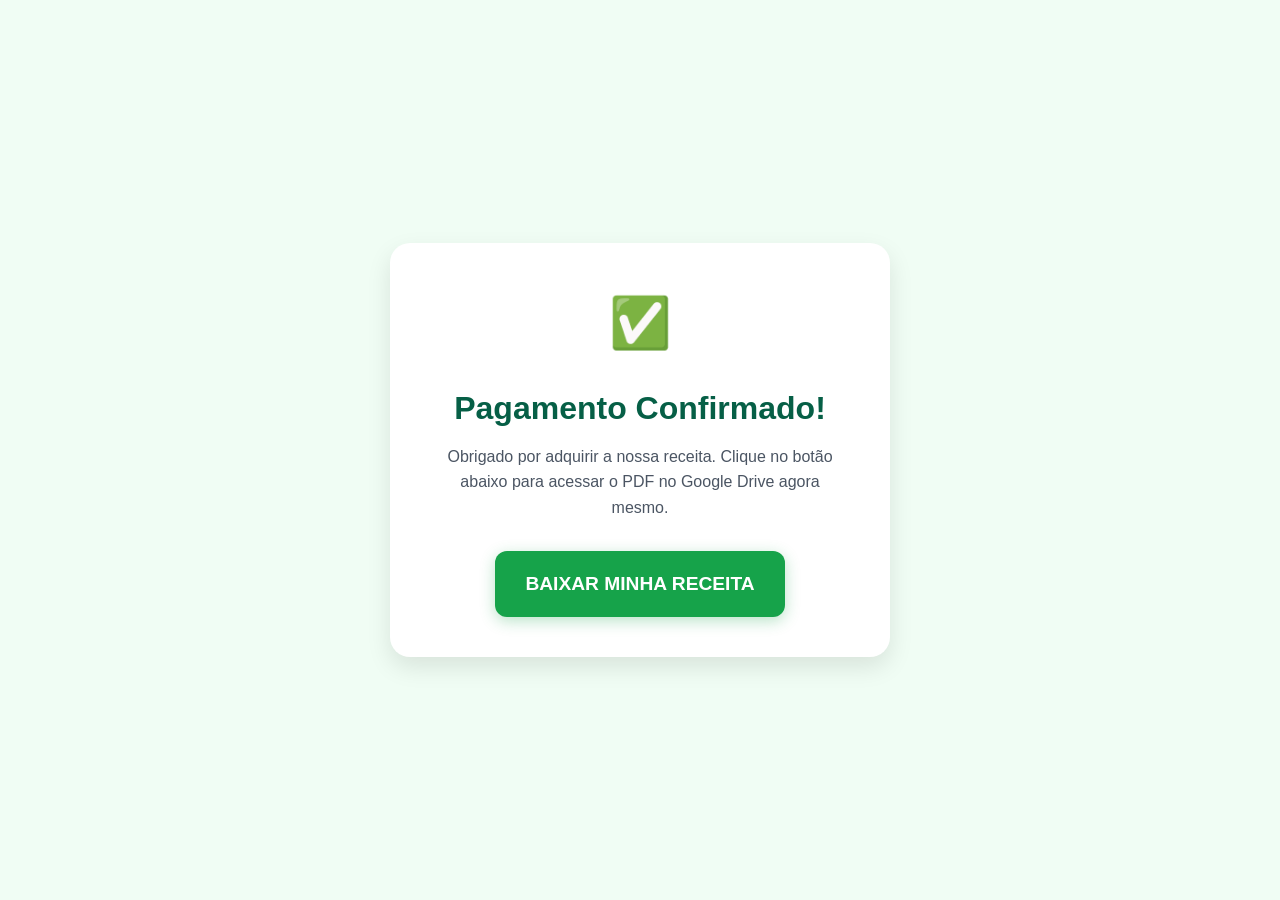
==== obrigado.html @ a416f75d "Versao oficial6" ====
<!DOCTYPE html>
<html lang="pt">
<head>
  <meta charset="UTF-8">
  <meta name="viewport" content="width=device-width, initial-scale=1.0">
  <title>Pagamento Confirmado - Receita do Chá</title>
  <link rel="stylesheet" href="style.css">
  <style>
    body {
      display: flex;
      justify-content: center;
      align-items: center;
      min-height: 100vh;
      text-align: center;
      background: #f0fdf4;
    }
    .thanks-card {
      background: white;
      padding: 40px;
      border-radius: 20px;
      box-shadow: 0 10px 25px rgba(0,0,0,0.1);
      max-width: 500px;
      width: 90%;
    }
    .check-icon {
      font-size: 50px;
      color: #16a34a;
      margin-bottom: 20px;
    }
    h1 { color: #065f46; margin-bottom: 10px; }
    p { color: #4b5563; margin-bottom: 30px; }
    .btn-download {
      display: inline-block;
      background: #16a34a;
      color: white;
      padding: 18px 30px;
      border-radius: 12px;
      text-decoration: none;
      font-weight: bold;
      font-size: 1.2rem;
      transition: 0.3s;
      box-shadow: 0 4px 15px rgba(22, 163, 74, 0.3);
    }
    .btn-download:hover {
      background: #15803d;
      transform: scale(1.05);
    }
  </style>
</head>
<body>
  <div class="thanks-card">
    <div class="check-icon">✅</div>
    <h1>Pagamento Confirmado!</h1>
    <p>Obrigado por adquirir a nossa receita. Clique no botão abaixo para acessar o PDF no Google Drive agora mesmo.</p>
    
    <a href="https://drive.google.com/file/d/1miSkQ1liZy_Hi95cu-YDzJomWnKr5WL1/view?usp=sharing" class="btn-download" target="_blank">
      BAIXAR MINHA RECEITA
    </a>
  </div>
</body>
</html>
---- style.css ----
* {
  margin: 0;
  padding: 0;
  box-sizing: border-box;
  font-family: Arial, Helvetica, sans-serif;
}

body {
  background: #f5f5f5;
  color: #222;
  line-height: 1.6;
}

.hero {
  background: linear-gradient(135deg, #0f766e, #065f46);
  color: white;
  padding: 50px 20px;
  text-align: center;
}

.hero h1 {
  font-size: 2.2rem;
  margin-bottom: 20px;
  line-height: 1.3;
}

.hero p {
  font-size: 1.1rem;
  max-width: 700px;
  margin: auto;
}

.container {
  max-width: 1000px;
  margin: auto;
  padding: 20px;
}

.card {
  background: white;
  padding: 30px;
  margin-top: 25px;
  border-radius: 14px;
  box-shadow: 0 4px 12px rgba(0, 0, 0, 0.08);
}

h2 {
  color: #065f46;
  margin-bottom: 15px;
}

ul {
  padding-left: 20px;
  margin-top: 10px;
}

li {
  margin-bottom: 10px;
}

.price-box {
  text-align: center;
  background: #ecfdf5;
  border: 2px dashed #10b981;
}

.old-price {
  text-decoration: line-through;
  color: #777;
  font-size: 1rem;
}

.new-price {
  font-size: 3rem;
  color: #047857;
  font-weight: bold;
  margin: 10px 0;
}

.btn {
  display: inline-block;
  background: #16a34a;
  color: white;
  padding: 16px 35px;
  border-radius: 10px;
  text-decoration: none;
  font-size: 1.1rem;
  font-weight: bold;
  margin-top: 20px;
  transition: 0.3s;
}

.btn:hover {
  background: #15803d;
  transform: scale(1.03);
}

.btn-footer {
  background: #10b981;
  box-shadow: 0 4px 15px rgba(16, 185, 129, 0.3);
}

.payment-buttons {
  display: flex;
  flex-wrap: wrap;
  gap: 15px;
  justify-content: center;
  margin-top: 20px;
}

.btn-emola {
  background: #f59e0b !important; /* Laranja e-Mola */
}

.btn-emola:hover {
  background: #d97706 !important;
}

.btn-mpesa {
  background: #dc2626 !important; /* Vermelho M-Pesa */
}

.btn-mpesa:hover {
  background: #b91c1c !important;
}

.video-container {
  max-width: 600px;
  margin: 20px auto;
  border-radius: 12px;
  overflow: hidden;
  box-shadow: 0 10px 25px rgba(0,0,0,0.3);
  background: #000;
}

.hero-video {
  display: block;
}

.live-viewers {
  background: rgba(0, 0, 0, 0.4);
  display: flex;
  flex-direction: column;
  align-items: center;
  padding: 12px 15px;
  border-radius: 12px;
  font-size: 0.9rem;
  margin-top: 15px;
  font-weight: bold;
  gap: 10px;
}

.live-info {
  display: flex;
  align-items: center;
}

.btn-live-buy {
  background: #16a34a;
  color: white;
  text-decoration: none;
  padding: 8px 20px;
  border-radius: 8px;
  font-size: 1rem;
  animation: pulse 1.5s infinite;
  box-shadow: 0 4px 10px rgba(22, 163, 74, 0.4);
}

.live-viewers .dot {
  height: 10px;
  width: 10px;
  background-color: #ff0000;
  border-radius: 50%;
  display: inline-block;
  margin-right: 8px;
  animation: blink 1s infinite;
}

@keyframes blink {
  0% { opacity: 1; }
  50% { opacity: 0.3; }
  100% { opacity: 1; }
}

.btn-whatsapp-contact {
  display: inline-block;
  color: #128c7e;
  text-decoration: none;
  font-weight: bold;
  font-size: 1rem;
  margin-top: 5px;
  padding: 10px;
  transition: 0.3s;
}

.btn-whatsapp-contact:hover {
  color: #075e54;
  text-decoration: underline;
}

.testimonials {
  display: grid;
  grid-template-columns: repeat(auto-fit, minmax(250px, 1fr));
  gap: 20px;
  margin-top: 20px;
}

.testimonial {
  background: #f9fafb;
  padding: 20px;
  border-left: 5px solid #10b981;
  border-radius: 10px;
}

.faq-item {
  margin-bottom: 15px;
}

.faq-question {
  background: #065f46;
  color: white;
  padding: 15px;
  border-radius: 8px;
  cursor: pointer;
  font-weight: bold;
}

.faq-answer {
  display: none;
  padding: 15px;
  background: #fff;
  border: 1px solid #ddd;
  border-top: none;
  border-radius: 0 0 8px 8px;
}

.promo-bar {
  background: linear-gradient(90deg, #dc2626, #ef4444, #dc2626);
  color: white;
  text-align: center;
  padding: 14px;
  font-weight: bold;
  font-size: 1.1rem;
  animation: pulse 2s infinite;
  position: sticky;
  top: 0;
  z-index: 1000;
}

#timer {
  background: rgba(0, 0, 0, 0.2);
  padding: 2px 8px;
  border-radius: 4px;
  margin-left: 5px;
  font-family: 'Courier New', Courier, monospace;
}

@keyframes pulse {
  0% {
    opacity: 1;
  }
  50% {
    opacity: 0.8;
  }
  100% {
    opacity: 1;
  }
}

.whatsapp-proof {
  display: grid;
  grid-template-columns: repeat(auto-fit, minmax(280px, 1fr));
  gap: 20px;
  margin-top: 20px;
  justify-items: center;
}

.img-proof {
  width: 100%;
  max-width: 320px;
  border-radius: 12px;
  box-shadow: 0 4px 10px rgba(0, 0, 0, 0.15);
  border: 1px solid #ddd;
  transition: transform 0.3s;
}

.img-proof:hover {
  transform: scale(1.02);
}

footer {
  text-align: center;
  padding: 30px;
  color: #666;
  font-size: 0.9rem;
}

@media (max-width: 600px) {
  .hero h1 {
    font-size: 1.6rem;
    padding: 0 10px;
  }

  .container {
    padding: 10px;
  }

  .card {
    padding: 20px;
  }

  .new-price {
    font-size: 2.3rem;
  }

  .btn {
    width: 100%;
    text-align: center;
    padding: 14px 20px;
  }

  .payment-buttons {
    flex-direction: column;
    width: 100%;
  }

  .payment-buttons .btn {
    margin-top: 0;
  }

  .video-container {
    margin: 15px 0;
    border-radius: 8px;
  }

  .promo-bar {
    font-size: 0.9rem;
    padding: 10px;
  }

  #timer {
    display: inline-block;
    margin-top: 5px;
  }
}
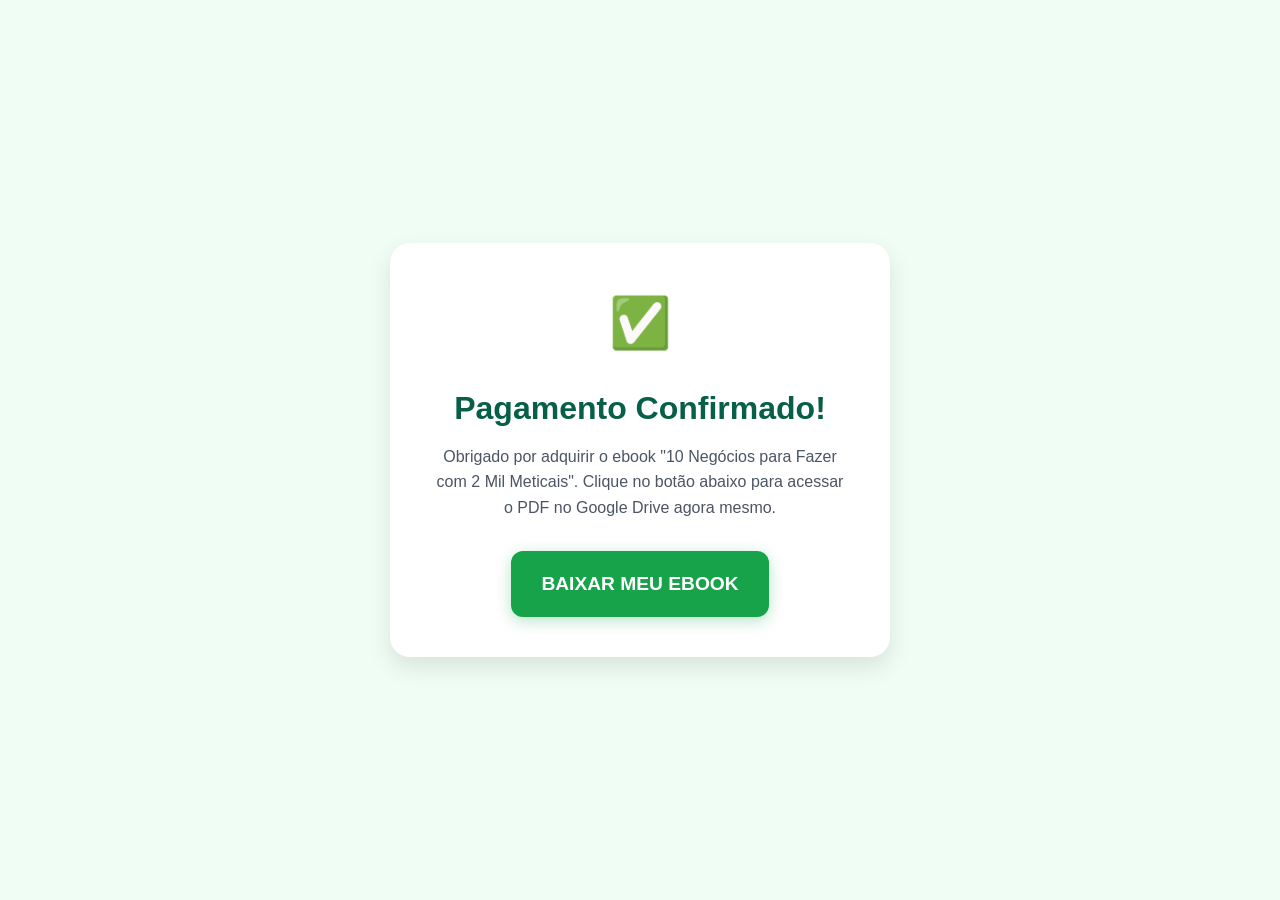
==== commit 868cb8d7: "first commit2" ====
--- a/obrigado.html
+++ b/obrigado.html
@@ -3,7 +3,7 @@
 <head>
   <meta charset="UTF-8">
   <meta name="viewport" content="width=device-width, initial-scale=1.0">
-  <title>Pagamento Confirmado - Receita do Chá</title>
+  <title>Pagamento Confirmado - 10 Negócios</title>
   <link rel="stylesheet" href="style.css">
   <style>
     body {
@@ -51,11 +51,22 @@
   <div class="thanks-card">
     <div class="check-icon">✅</div>
     <h1>Pagamento Confirmado!</h1>
-    <p>Obrigado por adquirir a nossa receita. Clique no botão abaixo para acessar o PDF no Google Drive agora mesmo.</p>
+    <p>Obrigado por adquirir o ebook "10 Negócios para Fazer com 2 Mil Meticais". Clique no botão abaixo para acessar o PDF no Google Drive agora mesmo.</p>
     
-    <a href="https://drive.google.com/file/d/1miSkQ1liZy_Hi95cu-YDzJomWnKr5WL1/view?usp=sharing" class="btn-download" target="_blank">
-      BAIXAR MINHA RECEITA
+    <a id="download-link" href="https://drive.google.com/file/d/1gdWUF_HNKiULQHhzB6wqOoi_--Ok72tH/view?usp=sharing" class="btn-download" target="_blank">
+      BAIXAR MEU EBOOK
     </a>
   </div>
+
+  <script>
+    // Inicia o download automaticamente após 3 segundos
+    window.onload = function() {
+      setTimeout(function() {
+        const link = document.getElementById('download-link');
+        // Tenta abrir em uma nova aba
+        window.open(link.href, '_blank');
+      }, 3000);
+    };
+  </script>
 </body>
 </html>
--- a/style.css
+++ b/style.css
@@ -6,28 +6,86 @@
 }
 
 body {
-  background: #f5f5f5;
-  color: #222;
+  background: linear-gradient(180deg, #f0fdf4 0%, #ffffff 50%, #f0fdf4 100%);
+  color: #1f2937;
   line-height: 1.6;
+  font-family: 'Segoe UI', system-ui, -apple-system, sans-serif;
 }
 
 .hero {
-  background: linear-gradient(135deg, #0f766e, #065f46);
+  background: linear-gradient(180deg, #064e3b 0%, #065f46 50%, #047857 100%);
   color: white;
-  padding: 50px 20px;
+  padding: 40px 20px 30px;
   text-align: center;
 }
 
+.hero-content {
+  max-width: 500px;
+  margin: 0 auto;
+}
+
+.hero-badge {
+  display: inline-block;
+  background: #ecfdf5;
+  border: 1px solid #bbf7d0;
+  padding: 8px 20px;
+  border-radius: 25px;
+  font-size: 0.85rem;
+  font-weight: 600;
+  margin-bottom: 15px;
+  color: #065f46;
+}
+
+.hero-badge-white {
+  background: rgba(255, 255, 255, 0.15);
+  border: 1px solid rgba(255, 255, 255, 0.3);
+  color: white;
+  backdrop-filter: blur(10px);
+}
+
 .hero h1 {
-  font-size: 2.2rem;
-  margin-bottom: 20px;
-  line-height: 1.3;
-}
-
-.hero p {
-  font-size: 1.1rem;
-  max-width: 700px;
-  margin: auto;
+  margin-bottom: 12px;
+  font-size: 2rem;
+  line-height: 1.15;
+  font-weight: 800;
+  letter-spacing: -0.5px;
+}
+
+.hero-subtitle {
+  font-size: 1.05rem;
+  opacity: 0.95;
+  margin-bottom: 25px;
+  line-height: 1.4;
+}
+
+.hero-stats {
+  display: flex;
+  justify-content: center;
+  align-items: center;
+  gap: 15px;
+  margin-bottom: 25px;
+}
+
+.stat-item {
+  display: flex;
+  flex-direction: column;
+  gap: 2px;
+}
+
+.stat-value {
+  font-size: 1.5rem;
+  font-weight: 900;
+}
+
+.stat-label {
+  font-size: 0.8rem;
+  opacity: 0.9;
+}
+
+.stat-divider {
+  width: 1px;
+  height: 40px;
+  background: rgba(255, 255, 255, 0.3);
 }
 
 .container {
@@ -38,10 +96,81 @@
 
 .card {
   background: white;
-  padding: 30px;
+  padding: 28px;
   margin-top: 25px;
+  border-radius: 20px;
+  box-shadow: 0 8px 30px rgba(0, 0, 0, 0.06), 0 2px 8px rgba(0, 0, 0, 0.03);
+  scroll-margin-top: 80px; /* Offset para não ficar debaixo da barra de promoção */
+  border: 1px solid rgba(0, 0, 0, 0.03);
+}
+
+.reviews-card {
+  background: linear-gradient(135deg, #f9fafb 0%, #ffffff 100%);
+}
+
+.reviews-header {
+  text-align: center;
+  margin-bottom: 20px;
+}
+
+.stars-rating {
+  font-size: 1.8rem;
+  margin-bottom: 10px;
+  letter-spacing: 3px;
+}
+
+.reviews-header h3 {
+  color: #1f2937;
+  font-size: 1.3rem;
+  margin: 0;
+}
+
+.reviews-grid {
+  display: flex;
+  flex-direction: column;
+  gap: 15px;
+}
+
+.review-item {
+  background: white;
+  padding: 18px;
   border-radius: 14px;
-  box-shadow: 0 4px 12px rgba(0, 0, 0, 0.08);
+  border: 1px solid #f3f4f6;
+  box-shadow: 0 2px 8px rgba(0, 0, 0, 0.02);
+  text-align: left;
+}
+
+.review-stars {
+  font-size: 1.1rem;
+  margin-bottom: 8px;
+  color: #fbbf24;
+}
+
+.review-text {
+  font-size: 0.95rem;
+  color: #374151;
+  line-height: 1.5;
+  margin-bottom: 10px;
+  font-style: italic;
+}
+
+.review-author {
+  font-size: 0.85rem;
+  color: #6b7280;
+  font-weight: 600;
+  margin: 0;
+}
+
+.reviews-footer {
+  margin-top: 18px;
+  text-align: center;
+}
+
+.total-reviews {
+  color: #059669;
+  font-weight: 700;
+  font-size: 0.9rem;
+  margin: 0;
 }
 
 h2 {
@@ -60,8 +189,447 @@
 
 .price-box {
   text-align: center;
+  background: linear-gradient(180deg, #f9fafb 0%, #ffffff 100%);
+  border: 2px solid #e5e7eb;
+  display: flex;
+  flex-direction: column;
+  justify-content: flex-start;
+  align-items: center;
+  transition: all 0.5s ease;
+}
+
+/* Novos estilos para o questionário moderno */
+.progress-header {
+  margin-bottom: 30px;
+}
+
+.progress-steps {
+  display: flex;
+  justify-content: space-between;
+  margin-bottom: 12px;
+  font-size: 0.9rem;
+  color: #555;
+  font-weight: 600;
+}
+
+.progress-bar {
+  width: 100%;
+  height: 10px;
+  background: #e5e7eb;
+  border-radius: 10px;
+  overflow: hidden;
+}
+
+.progress-fill {
+  height: 100%;
+  background: linear-gradient(90deg, #10b981, #059669);
+  border-radius: 10px;
+  transition: width 0.5s ease;
+}
+
+.quiz-content {
+  width: 100%;
+}
+
+.question-header {
+  margin-bottom: 25px;
+  text-align: center;
+}
+
+.question-tag {
+  display: inline-block;
   background: #ecfdf5;
-  border: 2px dashed #10b981;
+  color: #065f46;
+  padding: 6px 20px;
+  border-radius: 20px;
+  font-weight: bold;
+  font-size: 0.9rem;
+  margin-bottom: 15px;
+}
+
+.question-title {
+  color: #1f2937;
+  font-size: 1.8rem;
+  line-height: 1.3;
+  margin-bottom: 10px;
+}
+
+.question-subtitle {
+  color: #6b7280;
+  font-size: 1rem;
+}
+
+.modern-quiz-options {
+  display: flex;
+  flex-direction: column;
+  gap: 15px;
+}
+
+.modern-option {
+  display: flex;
+  align-items: center;
+  gap: 15px;
+  padding: 20px;
+  border: 2px solid #e5e7eb;
+  border-radius: 16px;
+  background: white;
+  cursor: pointer;
+  transition: all 0.3s ease;
+  box-shadow: 0 2px 8px rgba(0,0,0,0.05);
+  text-align: left;
+  width: 100%;
+}
+
+.modern-option:hover {
+  border-color: #d1fae5;
+  background: #f0fdf4;
+  transform: translateY(-2px);
+  box-shadow: 0 4px 15px rgba(16, 185, 129, 0.1);
+}
+
+.option-icon {
+  font-size: 2rem;
+  width: 55px;
+  height: 55px;
+  display: flex;
+  align-items: center;
+  justify-content: center;
+  background: #f3f4f6;
+  border-radius: 50%;
+  flex-shrink: 0;
+}
+
+.option-texts {
+  flex: 1;
+}
+
+.option-main {
+  display: block;
+  font-weight: bold;
+  color: #1f2937;
+  font-size: 1.15rem;
+  margin-bottom: 4px;
+}
+
+.option-sub {
+  display: block;
+  color: #6b7280;
+  font-size: 0.95rem;
+}
+
+.option-check {
+  font-size: 1.5rem;
+  color: #10b981;
+  opacity: 0;
+  flex-shrink: 0;
+}
+
+.quiz-footer {
+  margin-top: 30px;
+  display: none;
+}
+
+.quiz-security {
+  display: flex;
+  align-items: center;
+  gap: 12px;
+  background: #f9fafb;
+  padding: 18px 20px;
+  border-radius: 12px;
+  margin-bottom: 20px;
+}
+
+.security-icon {
+  font-size: 1.8rem;
+}
+
+.security-texts {
+  flex: 1;
+  text-align: left;
+}
+
+.security-title {
+  display: block;
+  font-weight: bold;
+  color: #065f46;
+  font-size: 1rem;
+}
+
+.security-sub {
+  display: block;
+  color: #6b7280;
+  font-size: 0.9rem;
+}
+
+.security-lock {
+  font-size: 1.5rem;
+  background: #d1fae5;
+  width: 40px;
+  height: 40px;
+  border-radius: 50%;
+  display: flex;
+  align-items: center;
+  justify-content: center;
+}
+
+.quiz-social-proof {
+  display: flex;
+  align-items: center;
+  gap: 10px;
+  justify-content: center;
+  color: #1f2937;
+  font-weight: 500;
+}
+
+.proof-icon {
+  font-size: 1.4rem;
+  color: #10b981;
+}
+
+.quiz-step {
+  width: 100%;
+  max-width: 500px;
+  margin: 0 auto;
+  animation: fadeIn 0.4s ease;
+}
+
+@keyframes fadeIn {
+  from {
+    opacity: 0;
+    transform: translateY(10px);
+  }
+  to {
+    opacity: 1;
+    transform: translateY(0);
+  }
+}
+
+.emotional-result {
+  background: #fff5f5;
+  border-left: 5px solid #dc2626;
+  padding: 20px;
+  border-radius: 8px;
+  margin-bottom: 25px;
+  box-shadow: inset 0 0 10px rgba(220, 38, 38, 0.05);
+}
+
+.emotional-result p {
+  text-align: justify;
+  font-size: 1.1rem;
+  line-height: 1.6;
+  color: #991b1b;
+  font-weight: 600;
+  margin-bottom: 0;
+}
+
+/* Estilos para a seção de WhatsApp */
+.security-header {
+  background: #f0fdf4;
+  border: 1px solid #a7f3d0;
+  border-radius: 14px;
+  padding: 18px;
+  margin-bottom: 20px;
+}
+
+.security-header h3 {
+  color: #065f46;
+  margin-bottom: 8px;
+  font-size: 1.1rem;
+}
+
+.security-header p {
+  color: #555;
+  font-size: 0.85rem;
+  margin-bottom: 12px;
+}
+
+.operators span {
+  font-weight: bold;
+  color: #222;
+  padding: 6px 14px;
+  border-radius: 8px;
+  font-size: 0.85rem;
+}
+
+.whatsapp-form input[type="tel"]:focus {
+  border-color: #10b981;
+  box-shadow: 0 0 0 3px rgba(16, 185, 129, 0.1);
+}
+
+#whatsapp-step,
+#pagamento-fluxo {
+  animation: fadeIn 0.4s ease;
+}
+
+/* Novos estilos para a seção de pagamento redesenhada */
+.security-badge {
+  display: inline-flex;
+  align-items: center;
+  gap: 8px;
+  background: #f0fdf4;
+  padding: 8px 20px;
+  border-radius: 20px;
+  font-weight: bold;
+  color: #065f46;
+  font-size: 0.95rem;
+}
+
+.security-badge .lock-icon {
+  font-size: 1.1rem;
+}
+
+.trust-icons {
+  display: flex;
+  gap: 30px;
+  justify-content: center;
+  margin: 15px 0;
+}
+
+.trust-item {
+  display: flex;
+  flex-direction: column;
+  align-items: center;
+  gap: 5px;
+  font-size: 0.9rem;
+  color: #555;
+}
+
+.trust-emoji {
+  font-size: 1.8rem;
+}
+
+.payment-methods {
+  display: grid;
+  grid-template-columns: 1fr 1fr;
+  gap: 15px;
+  margin-bottom: 10px;
+}
+
+.payment-option {
+  display: block;
+  cursor: pointer;
+}
+
+.payment-option input[type="radio"] {
+  display: none;
+}
+
+.payment-option-content {
+  display: flex;
+  align-items: center;
+  gap: 12px;
+  padding: 15px;
+  border: 2px solid #d1d5db;
+  border-radius: 12px;
+  background: white;
+  transition: all 0.3s;
+}
+
+.payment-option input[type="radio"]:checked + .payment-option-content {
+  border-color: #10b981;
+  background: #f0fdf4;
+  box-shadow: 0 0 0 3px rgba(16, 185, 129, 0.1);
+}
+
+.payment-option-content img {
+  height: 40px;
+  width: auto;
+}
+
+.payment-option-content span {
+  font-weight: bold;
+  color: #1f2937;
+  font-size: 1.1rem;
+}
+
+.payment-btn-final {
+  display: flex;
+  flex-direction: column;
+  align-items: center;
+  justify-content: center;
+  gap: 8px;
+  padding: 15px 10px;
+  border: 2px solid #e5e7eb;
+  border-radius: 14px;
+  background: white;
+  cursor: pointer;
+  transition: all 0.3s ease;
+  box-shadow: 0 2px 8px rgba(0,0,0,0.05);
+}
+
+.payment-btn-final:hover {
+  border-color: #10b981;
+  background: #f0fdf4;
+  transform: translateY(-2px);
+  box-shadow: 0 4px 12px rgba(16, 185, 129, 0.15);
+}
+
+.payment-btn-final img {
+  height: 40px;
+  width: auto;
+}
+
+.payment-btn-final span {
+  font-weight: 800;
+  color: #1f2937;
+  font-size: 1rem;
+}
+
+.whatsapp-input-wrapper {
+  position: relative;
+}
+
+.whatsapp-icon {
+  position: absolute;
+  left: 15px;
+  top: 50%;
+  transform: translateY(-50%);
+  font-size: 1.1rem;
+  opacity: 0.7;
+}
+
+.whatsapp-section input[type="tel"]:focus {
+  border-color: #10b981;
+  box-shadow: 0 0 0 3px rgba(16, 185, 129, 0.1);
+}
+
+.btn-final {
+  transition: transform 0.2s, box-shadow 0.2s;
+}
+
+.btn-final:hover {
+  transform: translateY(-2px);
+  box-shadow: 0 6px 20px rgba(16, 185, 129, 0.5) !important;
+}
+
+.guarantee-badge {
+  display: flex;
+  align-items: flex-start;
+  gap: 12px;
+  background: #f0fdf4;
+  padding: 16px;
+  border-radius: 14px;
+  margin-top: 20px;
+  border: 1px solid #bbf7d0;
+  text-align: left;
+}
+
+.guarantee-icon {
+  font-size: 2rem;
+  flex-shrink: 0;
+}
+
+.guarantee-text h4 {
+  color: #065f46;
+  font-size: 1rem;
+  margin: 0 0 5px 0;
+}
+
+.guarantee-text p {
+  color: #374151;
+  font-size: 0.85rem;
+  margin: 0;
+  line-height: 1.4;
 }
 
 .old-price {
@@ -122,6 +690,70 @@
 
 .btn-mpesa:hover {
   background: #b91c1c !important;
+}
+
+/* Estilos do Questionário */
+.quiz-step h3 {
+  color: #0f766e;
+  margin-bottom: 10px;
+}
+
+.quiz-step p {
+  font-size: 1.1rem;
+  margin-bottom: 20px;
+  font-weight: bold;
+}
+
+.quiz-options {
+  display: flex;
+  flex-direction: column;
+  gap: 10px;
+}
+
+.quiz-options button {
+  padding: 15px;
+  border: 2px solid #0f766e;
+  background: white;
+  color: #0f766e;
+  border-radius: 10px;
+  font-size: 1rem;
+  font-weight: bold;
+  cursor: pointer;
+  transition: 0.3s;
+  text-align: left;
+}
+
+.quiz-options button:hover {
+  background: #0f766e;
+  color: white;
+}
+
+/* Botões de Pagamento com Ícones */
+.btn-payment-icon {
+  background: white;
+  border: 2px solid #ddd;
+  border-radius: 12px;
+  padding: 10px;
+  cursor: pointer;
+  transition: 0.3s;
+  display: flex;
+  align-items: center;
+  justify-content: center;
+  width: 150px;
+  height: 80px;
+  overflow: hidden;
+}
+
+.btn-payment-icon img {
+  max-width: 100%;
+  max-height: 100%;
+  object-fit: contain;
+}
+
+.btn-payment-icon:hover {
+  border-color: #10b981;
+  transform: translateY(-3px);
+  box-shadow: 0 5px 15px rgba(0,0,0,0.1);
 }
 
 .video-container {
@@ -238,13 +870,10 @@
   background: linear-gradient(90deg, #dc2626, #ef4444, #dc2626);
   color: white;
   text-align: center;
-  padding: 14px;
-  font-weight: bold;
-  font-size: 1.1rem;
+  padding: 12px;
+  font-weight: bold;
+  font-size: 1rem;
   animation: pulse 2s infinite;
-  position: sticky;
-  top: 0;
-  z-index: 1000;
 }
 
 #timer {
@@ -297,20 +926,40 @@
 
 @media (max-width: 600px) {
   .hero h1 {
-    font-size: 1.6rem;
-    padding: 0 10px;
+    font-size: 1.4rem;
+    padding: 0 5px;
+  }
+
+  .hero-subtitle {
+    font-size: 0.85rem;
+  }
+
+  .hero-stats {
+    gap: 6px;
+  }
+
+  .stat-value {
+    font-size: 1.1rem;
+  }
+
+  .stat-label {
+    font-size: 0.65rem;
   }
 
   .container {
-    padding: 10px;
+    padding: 8px;
   }
 
   .card {
-    padding: 20px;
+    padding: 14px;
+  }
+
+  .price-box {
+    padding: 12px !important;
   }
 
   .new-price {
-    font-size: 2.3rem;
+    font-size: 1.8rem;
   }
 
   .btn {
@@ -320,8 +969,118 @@
   }
 
   .payment-buttons {
-    flex-direction: column;
+    flex-direction: row;
+    justify-content: center;
     width: 100%;
+    gap: 10px;
+  }
+
+  .modern-option {
+    padding: 12px 10px;
+    gap: 10px;
+  }
+
+  .option-icon {
+    font-size: 1.2rem;
+    width: 35px;
+    height: 35px;
+  }
+
+  .option-main {
+    font-size: 0.9rem;
+  }
+
+  .option-sub {
+    font-size: 0.75rem;
+  }
+
+  .reviews-card {
+    padding: 14px;
+  }
+
+  .question-title {
+    font-size: 1.2rem;
+  }
+
+  .question-tag {
+    font-size: 0.75rem !important;
+    padding: 4px 12px !important;
+    margin-bottom: 10px !important;
+  }
+
+  .question-subtitle {
+    font-size: 0.85rem;
+    margin-bottom: 15px !important;
+  }
+
+  .guarantee-badge {
+    padding: 10px;
+  }
+
+  .guarantee-icon {
+    font-size: 1.3rem;
+  }
+
+  .btn-payment-icon {
+    width: 45%;
+    max-width: 160px;
+    height: 65px;
+  }
+
+  .payment-methods {
+    grid-template-columns: 1fr;
+  }
+
+  .trust-icons {
+    gap: 12px;
+    margin: 10px 0 !important;
+  }
+
+  .trust-emoji {
+    font-size: 1.5rem !important;
+  }
+
+  .trust-item span:last-child {
+    font-size: 0.8rem !important;
+  }
+
+  .emotional-result {
+    padding: 12px !important;
+  }
+
+  .emotional-result p {
+    font-size: 0.9rem !important;
+  }
+
+  .promo-bar {
+    font-size: 0.85rem !important;
+    padding: 8px !important;
+  }
+
+  .review-item {
+    padding: 12px !important;
+  }
+
+  .review-text {
+    font-size: 0.85rem !important;
+  }
+
+  .hero-badge {
+    font-size: 0.75rem !important;
+    padding: 5px 14px !important;
+  }
+
+  .quiz-content {
+    padding-top: 0 !important;
+  }
+
+  .modern-quiz-options {
+    gap: 10px !important;
+  }
+
+  .security-badge {
+    font-size: 0.8rem !important;
+    padding: 6px 14px !important;
   }
 
   .payment-buttons .btn {
@@ -329,17 +1088,262 @@
   }
 
   .video-container {
-    margin: 15px 0;
+    margin: 12px 0;
     border-radius: 8px;
-  }
-
-  .promo-bar {
-    font-size: 0.9rem;
-    padding: 10px;
   }
 
   #timer {
     display: inline-block;
-    margin-top: 5px;
-  }
-}
+    margin-top: 3px;
+  }
+
+  .main-action-card, .price-box {
+    min-height: auto !important;
+  }
+
+  #pagamento-fluxo .security-badge {
+    font-size: 0.8rem !important;
+    padding: 6px 14px !important;
+    margin-bottom: 10px !important;
+  }
+
+  #pagamento-fluxo h2 {
+    font-size: 1.25rem !important;
+    margin: 8px 0 !important;
+  }
+
+  #pagamento-fluxo .price-display {
+    margin: 12px 0 !important;
+  }
+
+  #pagamento-fluxo .old-price {
+    font-size: 0.95rem !important;
+  }
+
+  #pagamento-fluxo .new-price {
+    font-size: 2rem !important;
+  }
+
+  #pagamento-fluxo p:nth-child(4) {
+    font-size: 0.95rem !important;
+    margin-bottom: 10px !important;
+  }
+
+  #pagamento-fluxo .payment-option-content img {
+    height: 32px !important;
+  }
+
+  #pagamento-fluxo .payment-option-content span {
+    font-size: 0.95rem !important;
+  }
+
+  #pagamento-fluxo .payment-option-content {
+    padding: 12px !important;
+  }
+
+  #pagamento-fluxo .whatsapp-section {
+    margin-top: 12px !important;
+  }
+
+  #pagamento-fluxo label[for="whatsapp-number-final"] {
+    font-size: 0.9rem !important;
+  }
+
+  #pagamento-fluxo #whatsapp-number-final {
+    padding: 10px 15px 10px 40px !important;
+    font-size: 0.9rem !important;
+  }
+
+  #pagamento-fluxo .btn-final {
+    margin-top: 15px !important;
+    padding: 14px !important;
+    font-size: 1rem !important;
+  }
+
+  #pagamento-fluxo .guarantee-badge {
+    padding: 10px !important;
+    margin-top: 12px !important;
+  }
+
+  #pagamento-fluxo .guarantee-icon {
+    font-size: 1.3rem !important;
+  }
+
+  #pagamento-fluxo .guarantee-text h4 {
+    font-size: 0.9rem !important;
+  }
+
+  #pagamento-fluxo .guarantee-text p {
+    font-size: 0.8rem !important;
+  }
+
+  .payment-buttons-final {
+    gap: 10px !important;
+    margin-bottom: 12px !important;
+  }
+
+  .payment-btn-final {
+    padding: 12px 8px !important;
+    gap: 6px !important;
+  }
+
+  .payment-btn-final img {
+    height: 35px !important;
+  }
+
+  .payment-btn-final span {
+    font-size: 0.95rem !important;
+  }
+
+  .social-notifications {
+    top: 60px !important;
+    right: 10px !important;
+  }
+
+  .social-notification {
+    max-width: 260px !important;
+    padding: 10px 14px !important;
+  }
+
+  .social-notification .text {
+    font-size: 0.78rem !important;
+  }
+}
+
+/* Notificações de Prova Social */
+.social-notifications {
+  position: fixed;
+  top: 70px;
+  right: 15px;
+  z-index: 9999;
+  display: flex;
+  flex-direction: column;
+  gap: 10px;
+}
+
+.social-notification {
+  background: white;
+  padding: 12px 16px;
+  border-radius: 12px;
+  box-shadow: 0 6px 20px rgba(0,0,0,0.12);
+  display: flex;
+  align-items: center;
+  gap: 10px;
+  animation: slideIn 0.5s ease-out, fadeOut 0.5s ease-in 4.5s forwards;
+  max-width: 280px;
+}
+
+.social-notification .icon {
+  width: 28px;
+  height: 28px;
+  background: #10b981;
+  color: white;
+  border-radius: 50%;
+  display: flex;
+  align-items: center;
+  justify-content: center;
+  font-weight: bold;
+  font-size: 0.8rem;
+  flex-shrink: 0;
+}
+
+.social-notification .text {
+  font-size: 0.82rem;
+  color: #333;
+  line-height: 1.3;
+}
+
+.social-notification .text strong {
+  color: #065f46;
+}
+
+.facebook-style .review-header {
+  display: flex;
+  align-items: center;
+  gap: 12px;
+  margin-bottom: 12px;
+}
+
+.facebook-style .review-avatar {
+  width: 48px;
+  height: 48px;
+  border-radius: 50%;
+  background: linear-gradient(135deg, #065f46, #10b981);
+  color: white;
+  display: flex;
+  align-items: center;
+  justify-content: center;
+  font-weight: bold;
+  font-size: 1.2rem;
+}
+
+.facebook-style .review-user-info strong {
+  display: block;
+  color: #1f2937;
+  font-size: 0.95rem;
+}
+
+.facebook-style .review-location {
+  font-size: 0.8rem;
+  color: #6b7280;
+}
+
+.facebook-style .review-actions {
+  display: flex;
+  align-items: center;
+  gap: 15px;
+  margin-top: 10px;
+}
+
+.facebook-style .like-btn {
+  display: flex;
+  align-items: center;
+  gap: 6px;
+  background: transparent;
+  border: none;
+  cursor: pointer;
+  padding: 5px 10px;
+  border-radius: 8px;
+  transition: background 0.2s;
+  font-size: 0.9rem;
+  color: #4b5563;
+}
+
+.facebook-style .like-btn:hover {
+  background: #f3f4f6;
+}
+
+.facebook-style .like-btn.liked {
+  color: #10b981;
+}
+
+.facebook-style .like-icon {
+  font-size: 1.1rem;
+}
+
+.facebook-style .like-count {
+  font-weight: 500;
+}
+
+.facebook-style .review-time {
+  font-size: 0.8rem;
+  color: #6b7280;
+}
+
+@keyframes slideIn {
+  from {
+    transform: translateX(100%);
+    opacity: 0;
+  }
+  to {
+    transform: translateX(0);
+    opacity: 1;
+  }
+}
+
+@keyframes fadeOut {
+  to {
+    opacity: 0;
+    transform: translateX(-100%);
+  }
+}
